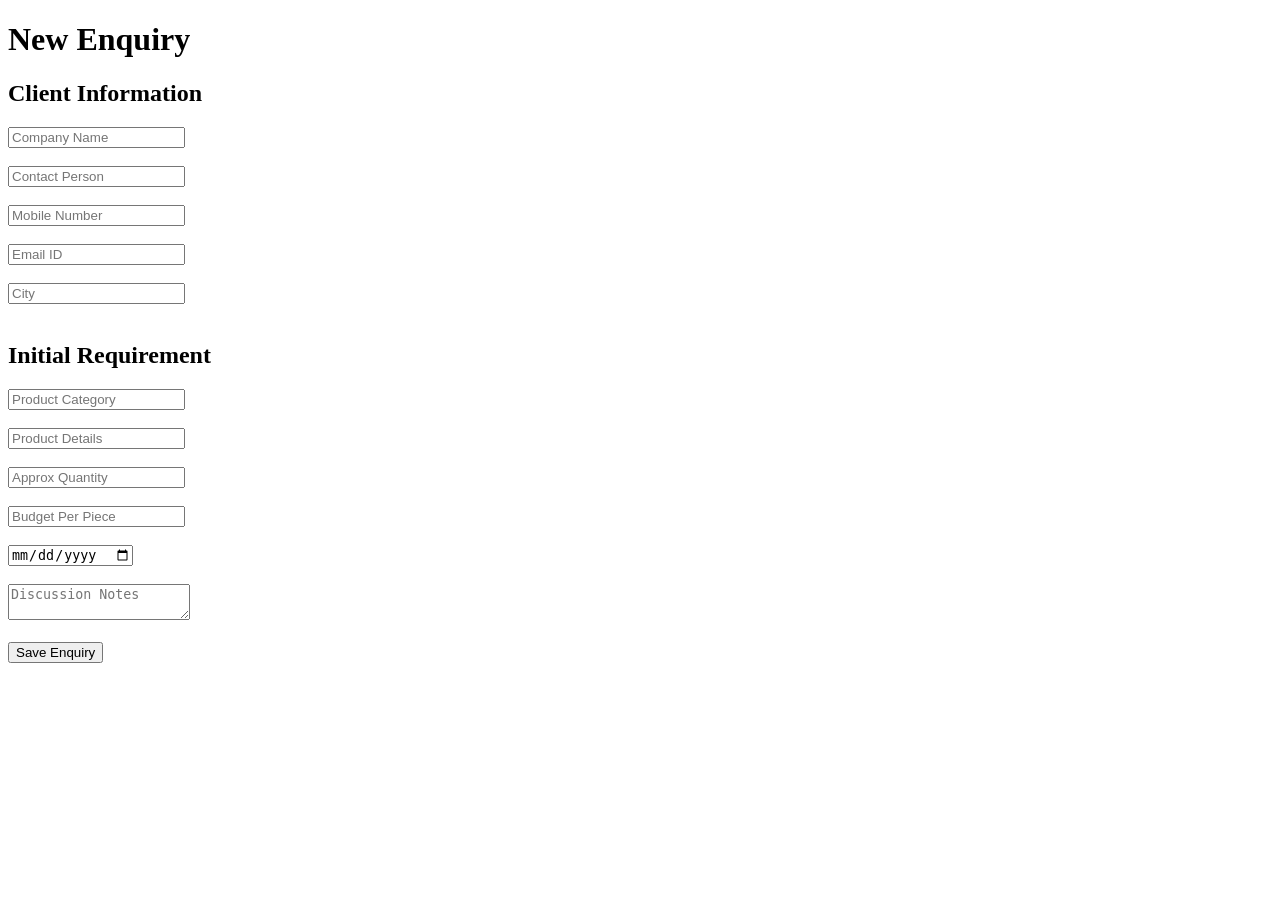
==== enquiry.html @ 35d69241 "Update enquiry.html" ====
<!DOCTYPE html>
<html>
<head>
    <title>Boxwish CRM - New Enquiry</title>
    <link rel="stylesheet" href="style.css">
</head>

<body>

<div class="container">

    <h1>New Enquiry</h1>

    <div class="card">

        <h2>Client Information</h2>

        <input type="text" placeholder="Company Name"><br><br>

        <input type="text" placeholder="Contact Person"><br><br>

        <input type="text" placeholder="Mobile Number"><br><br>

        <input type="email" placeholder="Email ID"><br><br>

        <input type="text" placeholder="City"><br><br>

    </div>

    <div class="card">

        <h2>Initial Requirement</h2>

        <input type="text" placeholder="Product Category"><br><br>

        <input type="text" placeholder="Product Details"><br><br>

        <input type="number" placeholder="Approx Quantity"><br><br>

        <input type="text" placeholder="Budget Per Piece"><br><br>

        <input type="date"><br><br>

        <textarea placeholder="Discussion Notes"></textarea><br><br>

        <button>Save Enquiry</button>

    </div>

</div>

</body>
</html>
---- style.css ----
body{}
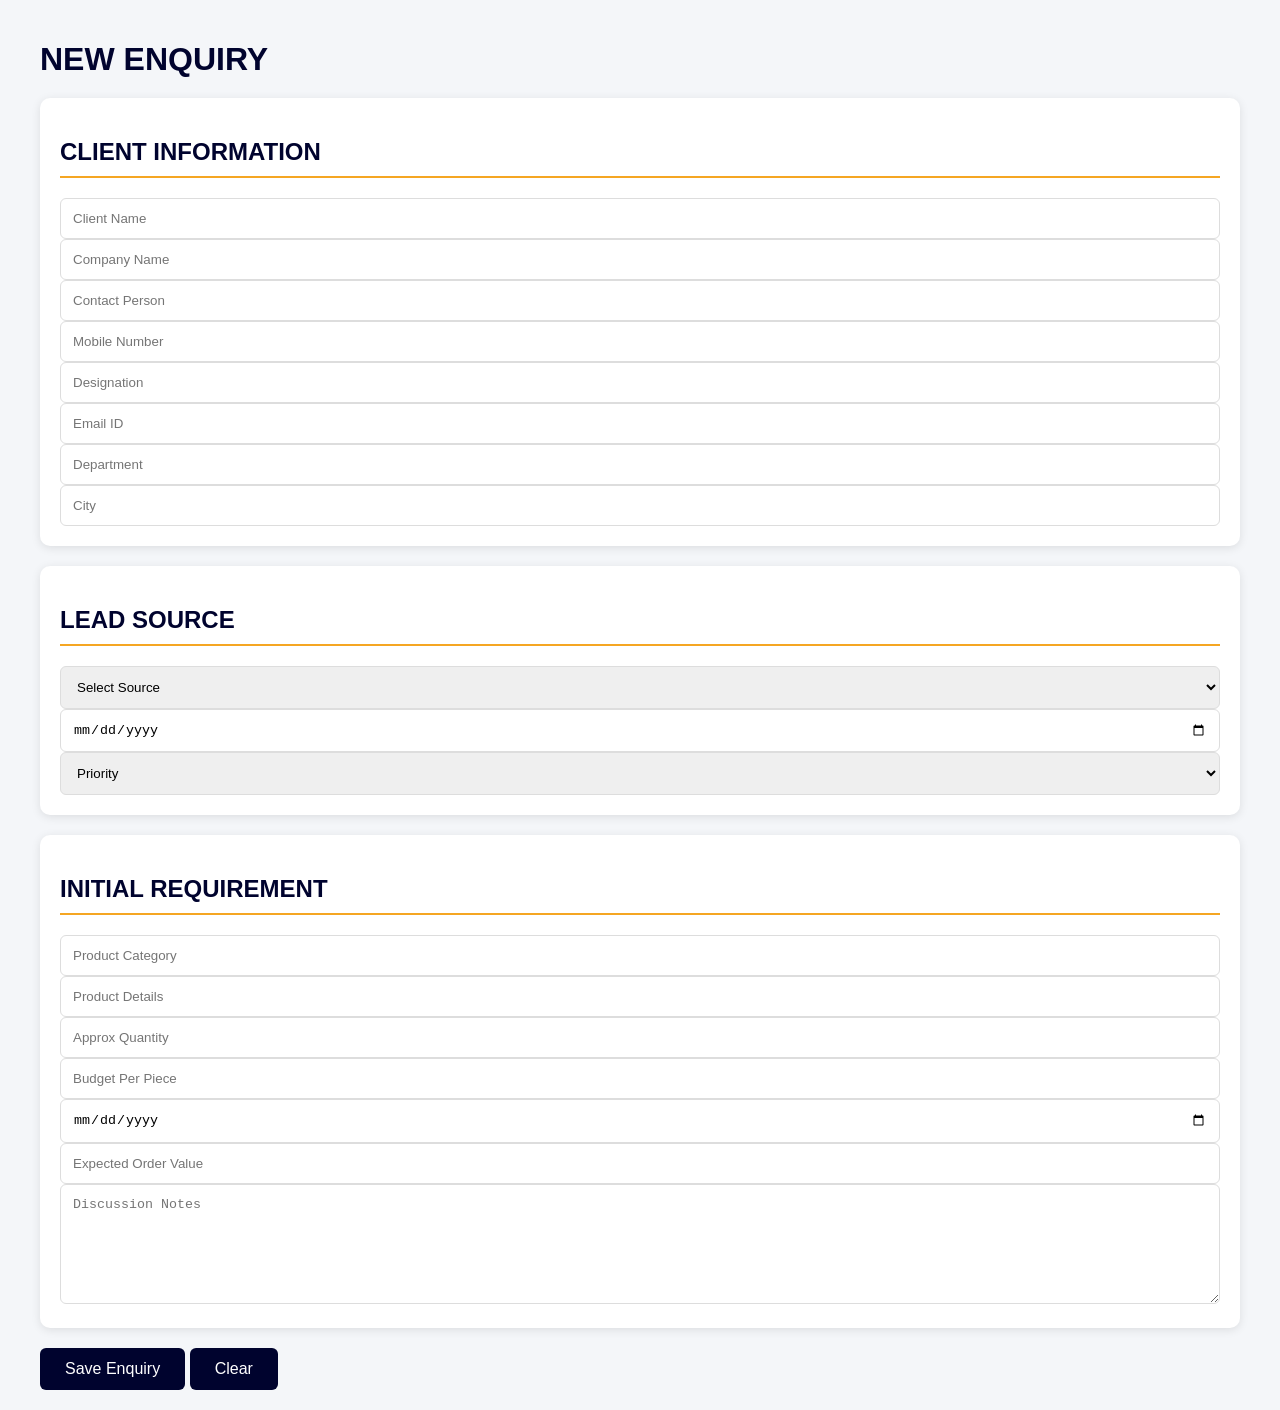
==== commit 13fbc7d4: "Update enquiry.html" ====
--- a/enquiry.html
+++ b/enquiry.html
@@ -9,41 +9,98 @@
 
 <div class="container">
 
-    <h1>New Enquiry</h1>
+    <h1>NEW ENQUIRY</h1>
+
+    <!-- CLIENT INFORMATION -->
 
     <div class="card">
 
-        <h2>Client Information</h2>
+        <h2>CLIENT INFORMATION</h2>
 
-        <input type="text" placeholder="Company Name"><br><br>
+        <div class="grid-2">
 
-        <input type="text" placeholder="Contact Person"><br><br>
+            <input type="text" placeholder="Client Name">
+            <input type="text" placeholder="Company Name">
 
-        <input type="text" placeholder="Mobile Number"><br><br>
+            <input type="text" placeholder="Contact Person">
+            <input type="text" placeholder="Mobile Number">
 
-        <input type="email" placeholder="Email ID"><br><br>
+            <input type="text" placeholder="Designation">
+            <input type="email" placeholder="Email ID">
 
-        <input type="text" placeholder="City"><br><br>
+            <input type="text" placeholder="Department">
+            <input type="text" placeholder="City">
+
+        </div>
 
     </div>
 
+    <!-- LEAD SOURCE -->
+
     <div class="card">
 
-        <h2>Initial Requirement</h2>
+        <h2>LEAD SOURCE</h2>
 
-        <input type="text" placeholder="Product Category"><br><br>
+        <div class="grid-3">
 
-        <input type="text" placeholder="Product Details"><br><br>
+            <select>
+                <option>Select Source</option>
+                <option>WhatsApp</option>
+                <option>Google</option>
+                <option>Reference</option>
+                <option>LinkedIn</option>
+                <option>Website</option>
+                <option>IndiaMart</option>
+                <option>Walk In</option>
+            </select>
 
-        <input type="number" placeholder="Approx Quantity"><br><br>
+            <input type="date">
 
-        <input type="text" placeholder="Budget Per Piece"><br><br>
+            <select>
+                <option>Priority</option>
+                <option>High</option>
+                <option>Medium</option>
+                <option>Low</option>
+            </select>
 
-        <input type="date"><br><br>
+        </div>
 
-        <textarea placeholder="Discussion Notes"></textarea><br><br>
+    </div>
 
-        <button>Save Enquiry</button>
+    <!-- INITIAL REQUIREMENT -->
+
+    <div class="card">
+
+        <h2>INITIAL REQUIREMENT</h2>
+
+        <div class="grid-2">
+
+            <input type="text" placeholder="Product Category">
+            <input type="text" placeholder="Product Details">
+
+            <input type="number" placeholder="Approx Quantity">
+            <input type="text" placeholder="Budget Per Piece">
+
+            <input type="date">
+            <input type="text" placeholder="Expected Order Value">
+
+        </div>
+
+        <textarea placeholder="Discussion Notes"></textarea>
+
+    </div>
+
+    <!-- ACTION BUTTONS -->
+
+    <div class="button-area">
+
+        <button class="save-btn">
+            Save Enquiry
+        </button>
+
+        <button class="clear-btn" type="reset">
+            Clear
+        </button>
 
     </div>
 
--- a/style.css
+++ b/style.css
@@ -1 +1,59 @@
-body{}
+body {
+    font-family: Arial, sans-serif;
+    background: #f4f6f9;
+    margin: 0;
+    padding: 20px;
+}
+
+.container {
+    max-width: 1200px;
+    margin: auto;
+}
+
+h1 {
+    color: #00032e;
+    margin-bottom: 20px;
+}
+
+.card {
+    background: white;
+    padding: 20px;
+    margin-bottom: 20px;
+    border-radius: 10px;
+    box-shadow: 0 2px 10px rgba(0,0,0,0.1);
+}
+
+h2 {
+    color: #00032e;
+    border-bottom: 2px solid #f5a623;
+    padding-bottom: 10px;
+}
+
+input,
+textarea,
+select {
+    width: 100%;
+    padding: 12px;
+    border: 1px solid #ddd;
+    border-radius: 6px;
+    box-sizing: border-box;
+}
+
+textarea {
+    height: 120px;
+}
+
+button {
+    background: #00032e;
+    color: white;
+    border: none;
+    padding: 12px 25px;
+    border-radius: 6px;
+    cursor: pointer;
+    font-size: 16px;
+}
+
+button:hover {
+    background: #f5a623;
+    color: #00032e;
+}
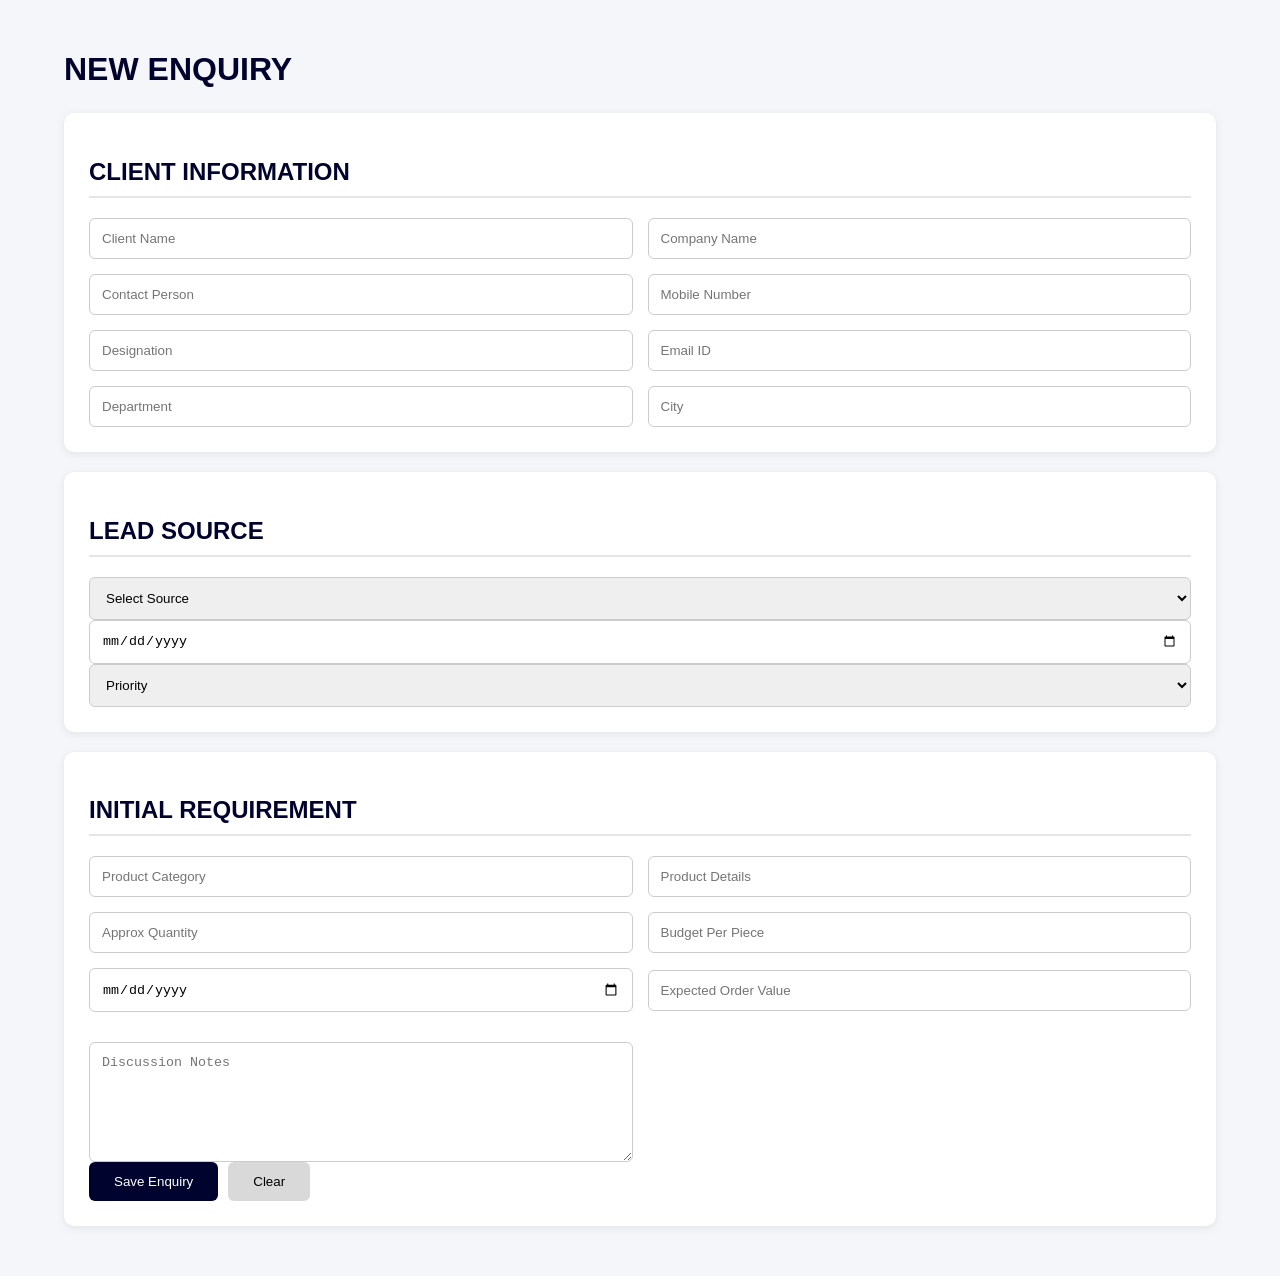
==== commit 186d5ffc: "Update enquiry.html" ====
--- a/enquiry.html
+++ b/enquiry.html
@@ -4,7 +4,48 @@
     <title>Boxwish CRM - New Enquiry</title>
     <link rel="stylesheet" href="style.css">
 </head>
+<script>
 
+const API_URL = "https://script.google.com/macros/s/AKfycbyg--nc4QfbmV4hxUFVYFSouLoqR9dfuaxiWWBGDpdQKbs0yhNWQN63gJHX2a4MDVQcSQ/exec";
+
+async function saveEnquiry() {
+
+    const data = {
+        enquiryId: "ENQ" + Date.now(),
+        clientId: "CL" + Date.now(),
+        companyName: document.getElementById("companyName")?.value || "",
+        leadSource: document.getElementById("leadSource")?.value || "",
+        priority: document.getElementById("priority")?.value || "",
+        productCategory: document.getElementById("productCategory")?.value || "",
+        productDetails: document.getElementById("productDetails")?.value || "",
+        quantity: document.getElementById("quantity")?.value || "",
+        budgetPerPiece: document.getElementById("budgetPerPiece")?.value || "",
+        expectedOrderValue: document.getElementById("expectedOrderValue")?.value || "",
+        expectedDeliveryDate: document.getElementById("expectedDeliveryDate")?.value || "",
+        brandingRequired: "",
+        brandingReferenceImages: "",
+        productReferenceImages: "",
+        discussionNotes: document.getElementById("discussionNotes")?.value || ""
+    };
+
+    try {
+
+        await fetch(API_URL,{
+            method:"POST",
+            body:JSON.stringify(data)
+        });
+
+        alert("Enquiry Saved Successfully");
+
+    } catch(error){
+
+        alert("Error Saving Enquiry");
+        console.log(error);
+
+    }
+}
+
+</script>
 <body>
 
 <div class="container">
@@ -20,7 +61,7 @@
         <div class="grid-2">
 
             <input type="text" placeholder="Client Name">
-            <input type="text" placeholder="Company Name">
+            <input type="text" id="companyName" placeholder="Company Name">
 
             <input type="text" placeholder="Contact Person">
             <input type="text" placeholder="Mobile Number">
@@ -43,7 +84,7 @@
 
         <div class="grid-3">
 
-            <select>
+            <select id="leadSource">
                 <option>Select Source</option>
                 <option>WhatsApp</option>
                 <option>Google</option>
@@ -56,7 +97,7 @@
 
             <input type="date">
 
-            <select>
+            <select id="priority">
                 <option>Priority</option>
                 <option>High</option>
                 <option>Medium</option>
@@ -75,18 +116,16 @@
 
         <div class="grid-2">
 
-            <input type="text" placeholder="Product Category">
-            <input type="text" placeholder="Product Details">
+            <input type="text" id="productCategory" placeholder="Product Category">
+<input type="text" id="productDetails" placeholder="Product Details">
 
-            <input type="number" placeholder="Approx Quantity">
-            <input type="text" placeholder="Budget Per Piece">
+<input type="number" id="quantity" placeholder="Approx Quantity">
+<input type="text" id="budgetPerPiece" placeholder="Budget Per Piece">
 
-            <input type="date">
-            <input type="text" placeholder="Expected Order Value">
+<input type="date" id="expectedDeliveryDate">
+<input type="text" id="expectedOrderValue" placeholder="Expected Order Value">
 
-        </div>
-
-        <textarea placeholder="Discussion Notes"></textarea>
+<textarea id="discussionNotes" placeholder="Discussion Notes"></textarea>
 
     </div>
 
@@ -94,8 +133,8 @@
 
     <div class="button-area">
 
-        <button class="save-btn">
-            Save Enquiry
+        <button class="save-btn" onclick="saveEnquiry()">
+    Save Enquiry
         </button>
 
         <button class="clear-btn" type="reset">
--- a/style.css
+++ b/style.css
@@ -1,59 +1,113 @@
-body {
-    font-family: Arial, sans-serif;
-    background: #f4f6f9;
-    margin: 0;
-    padding: 20px;
+body{
+    margin:0;
+    background:#f4f6f9;
+    font-family:Arial, sans-serif;
 }
 
-.container {
-    max-width: 1200px;
-    margin: auto;
+.container{
+    width:90%;
+    max-width:1200px;
+    margin:auto;
+    padding:30px;
 }
 
-h1 {
-    color: #00032e;
-    margin-bottom: 20px;
+h1{
+    color:#00032e;
+    margin-bottom:25px;
 }
 
-.card {
-    background: white;
-    padding: 20px;
-    margin-bottom: 20px;
-    border-radius: 10px;
-    box-shadow: 0 2px 10px rgba(0,0,0,0.1);
+.card{
+    background:white;
+    padding:25px;
+    margin-bottom:20px;
+    border-radius:10px;
+    box-shadow:0 2px 8px rgba(0,0,0,0.08);
 }
 
-h2 {
-    color: #00032e;
-    border-bottom: 2px solid #f5a623;
-    padding-bottom: 10px;
+.card h2{
+    color:#00032e;
+    border-bottom:2px solid #e5e5e5;
+    padding-bottom:10px;
+    margin-bottom:20px;
+}
+
+.grid-2{
+    display:grid;
+    grid-template-columns:repeat(2,1fr);
+    gap:15px;
+    align-items:center;
+}
+}
+
+.grid-3{
+    display:grid;
+    grid-template-columns:1fr 1fr 1fr;
+    gap:15px;
 }
 
 input,
-textarea,
-select {
-    width: 100%;
-    padding: 12px;
-    border: 1px solid #ddd;
-    border-radius: 6px;
-    box-sizing: border-box;
+select,
+textarea{
+    width:100%;
+    padding:12px;
+    border:1px solid #ccc;
+    border-radius:6px;
+    box-sizing:border-box;
 }
 
-textarea {
-    height: 120px;
+textarea{
+    height:120px;
+    margin-top:15px;
 }
 
-button {
-    background: #00032e;
-    color: white;
-    border: none;
-    padding: 12px 25px;
-    border-radius: 6px;
-    cursor: pointer;
-    font-size: 16px;
+.button-area{
+    display:flex;
+    gap:10px;
 }
 
-button:hover {
-    background: #f5a623;
-    color: #00032e;
+.save-btn{
+    background:#00032e;
+    color:white;
+    border:none;
+    padding:12px 25px;
+    border-radius:6px;
+    cursor:pointer;
 }
+
+.clear-btn{
+    background:#d9d9d9;
+    border:none;
+    padding:12px 25px;
+    border-radius:6px;
+    cursor:pointer;
+}
+.login-container{
+    display:flex;
+    justify-content:center;
+    align-items:center;
+    height:100vh;
+}
+
+.login-card{
+    background:white;
+    width:350px;
+    padding:30px;
+    border-radius:10px;
+    box-shadow:0 2px 10px rgba(0,0,0,0.15);
+    text-align:center;
+}
+
+.login-card input{
+    margin-bottom:15px;
+}
+
+.login-card button{
+    width:100%;
+    background:#00032e;
+    color:white;
+    border:none;
+    padding:12px;
+    border-radius:6px;
+    cursor:pointer;
+}
+
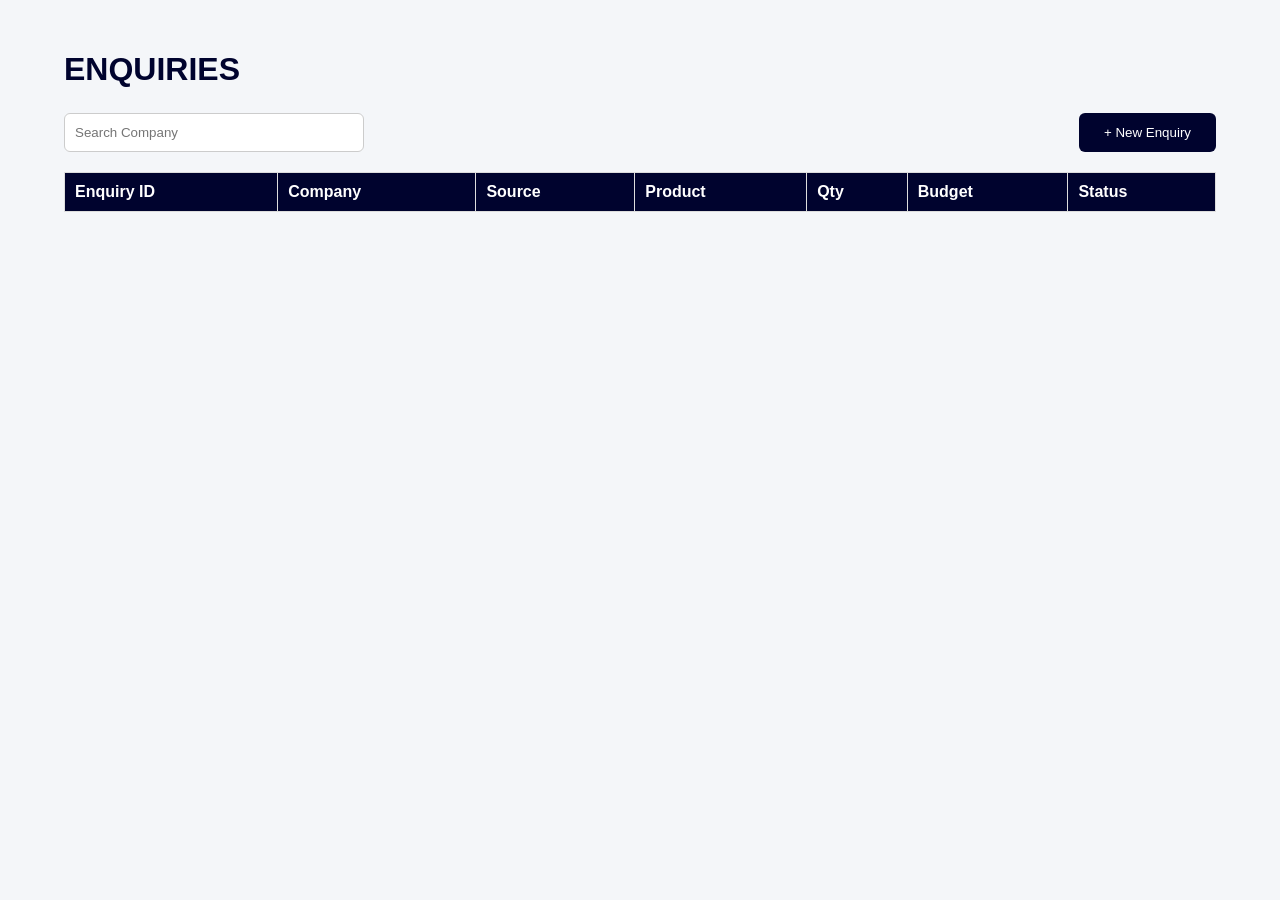
==== commit 086817a4: "Update enquiry.html" ====
--- a/enquiry.html
+++ b/enquiry.html
@@ -1,149 +1,156 @@
 <!DOCTYPE html>
 <html>
 <head>
-    <title>Boxwish CRM - New Enquiry</title>
+    <title>Boxwish CRM - Enquiries</title>
     <link rel="stylesheet" href="style.css">
+
+    <style>
+
+        table{
+            width:100%;
+            border-collapse:collapse;
+            background:white;
+        }
+
+        th,td{
+            border:1px solid #ddd;
+            padding:10px;
+            text-align:left;
+        }
+
+        th{
+            background:#00032e;
+            color:white;
+        }
+
+        .top-bar{
+            display:flex;
+            justify-content:space-between;
+            margin-bottom:20px;
+        }
+
+        input{
+            padding:10px;
+            width:300px;
+        }
+
+    </style>
+
 </head>
-<script>
 
-const API_URL = "https://script.google.com/macros/s/AKfycbyg--nc4QfbmV4hxUFVYFSouLoqR9dfuaxiWWBGDpdQKbs0yhNWQN63gJHX2a4MDVQcSQ/exec";
-
-async function saveEnquiry() {
-
-    const data = {
-        enquiryId: "ENQ" + Date.now(),
-        clientId: "CL" + Date.now(),
-        companyName: document.getElementById("companyName")?.value || "",
-        leadSource: document.getElementById("leadSource")?.value || "",
-        priority: document.getElementById("priority")?.value || "",
-        productCategory: document.getElementById("productCategory")?.value || "",
-        productDetails: document.getElementById("productDetails")?.value || "",
-        quantity: document.getElementById("quantity")?.value || "",
-        budgetPerPiece: document.getElementById("budgetPerPiece")?.value || "",
-        expectedOrderValue: document.getElementById("expectedOrderValue")?.value || "",
-        expectedDeliveryDate: document.getElementById("expectedDeliveryDate")?.value || "",
-        brandingRequired: "",
-        brandingReferenceImages: "",
-        productReferenceImages: "",
-        discussionNotes: document.getElementById("discussionNotes")?.value || ""
-    };
-
-    try {
-
-        await fetch(API_URL,{
-            method:"POST",
-            body:JSON.stringify(data)
-        });
-
-        alert("Enquiry Saved Successfully");
-
-    } catch(error){
-
-        alert("Error Saving Enquiry");
-        console.log(error);
-
-    }
-}
-
-</script>
 <body>
 
 <div class="container">
 
-    <h1>NEW ENQUIRY</h1>
+    <h1>ENQUIRIES</h1>
 
-    <!-- CLIENT INFORMATION -->
+    <div class="top-bar">
 
-    <div class="card">
+        <input
+            type="text"
+            id="searchBox"
+            placeholder="Search Company"
+            onkeyup="filterTable()">
 
-        <h2>CLIENT INFORMATION</h2>
-
-        <div class="grid-2">
-
-            <input type="text" placeholder="Client Name">
-            <input type="text" id="companyName" placeholder="Company Name">
-
-            <input type="text" placeholder="Contact Person">
-            <input type="text" placeholder="Mobile Number">
-
-            <input type="text" placeholder="Designation">
-            <input type="email" placeholder="Email ID">
-
-            <input type="text" placeholder="Department">
-            <input type="text" placeholder="City">
-
-        </div>
+        <a href="enquiry.html">
+            <button class="save-btn">
+                + New Enquiry
+            </button>
+        </a>
 
     </div>
 
-    <!-- LEAD SOURCE -->
+    <table id="enquiryTable">
 
-    <div class="card">
+        <thead>
 
-        <h2>LEAD SOURCE</h2>
+            <tr>
+                <th>Enquiry ID</th>
+                <th>Company</th>
+                <th>Source</th>
+                <th>Product</th>
+                <th>Qty</th>
+                <th>Budget</th>
+                <th>Status</th>
+            </tr>
 
-        <div class="grid-3">
+        </thead>
 
-            <select id="leadSource">
-                <option>Select Source</option>
-                <option>WhatsApp</option>
-                <option>Google</option>
-                <option>Reference</option>
-                <option>LinkedIn</option>
-                <option>Website</option>
-                <option>IndiaMart</option>
-                <option>Walk In</option>
-            </select>
+        <tbody id="tableBody">
 
-            <input type="date">
+        </tbody>
 
-            <select id="priority">
-                <option>Priority</option>
-                <option>High</option>
-                <option>Medium</option>
-                <option>Low</option>
-            </select>
-
-        </div>
-
-    </div>
-
-    <!-- INITIAL REQUIREMENT -->
-
-    <div class="card">
-
-        <h2>INITIAL REQUIREMENT</h2>
-
-        <div class="grid-2">
-
-            <input type="text" id="productCategory" placeholder="Product Category">
-<input type="text" id="productDetails" placeholder="Product Details">
-
-<input type="number" id="quantity" placeholder="Approx Quantity">
-<input type="text" id="budgetPerPiece" placeholder="Budget Per Piece">
-
-<input type="date" id="expectedDeliveryDate">
-<input type="text" id="expectedOrderValue" placeholder="Expected Order Value">
-
-<textarea id="discussionNotes" placeholder="Discussion Notes"></textarea>
-
-    </div>
-
-    <!-- ACTION BUTTONS -->
-
-    <div class="button-area">
-
-        <button class="save-btn" onclick="saveEnquiry()">
-    Save Enquiry
-        </button>
-
-        <button class="clear-btn" type="reset">
-            Clear
-        </button>
-
-    </div>
+    </table>
 
 </div>
 
+<script>
+
+const API_URL =
+"https://script.google.com/macros/s/AKfycbyg--nc4QfbmV4hxUFVYFSouLoqR9dfuaxiWWBGDpdQKbs0yhNWQN63gJHX2a4MDVQcSQ/exec?action=getEnquiries";
+
+async function loadEnquiries(){
+
+    try{
+
+        const response = await fetch(API_URL);
+        const data = await response.json();
+
+        let html = "";
+
+        for(let i=1;i<data.length;i++){
+
+            html += `
+            <tr>
+                <td>${data[i][0]}</td>
+                <td>${data[i][2]}</td>
+                <td>${data[i][3]}</td>
+                <td>${data[i][5]}</td>
+                <td>${data[i][7]}</td>
+                <td>${data[i][8]}</td>
+                <td>${data[i][16]}</td>
+            </tr>
+            `;
+        }
+
+        document.getElementById("tableBody").innerHTML = html;
+
+    }catch(error){
+
+        console.log(error);
+        alert("Unable to load enquiries");
+
+    }
+
+}
+
+function filterTable(){
+
+    let filter =
+    document.getElementById("searchBox")
+    .value
+    .toUpperCase();
+
+    let tr =
+    document.querySelectorAll("#tableBody tr");
+
+    tr.forEach(row => {
+
+        let txt =
+        row.textContent || row.innerText;
+
+        row.style.display =
+        txt.toUpperCase().includes(filter)
+        ? ""
+        : "none";
+
+    });
+
+}
+
+loadEnquiries();
+
+</script>
+
 </body>
 </html>
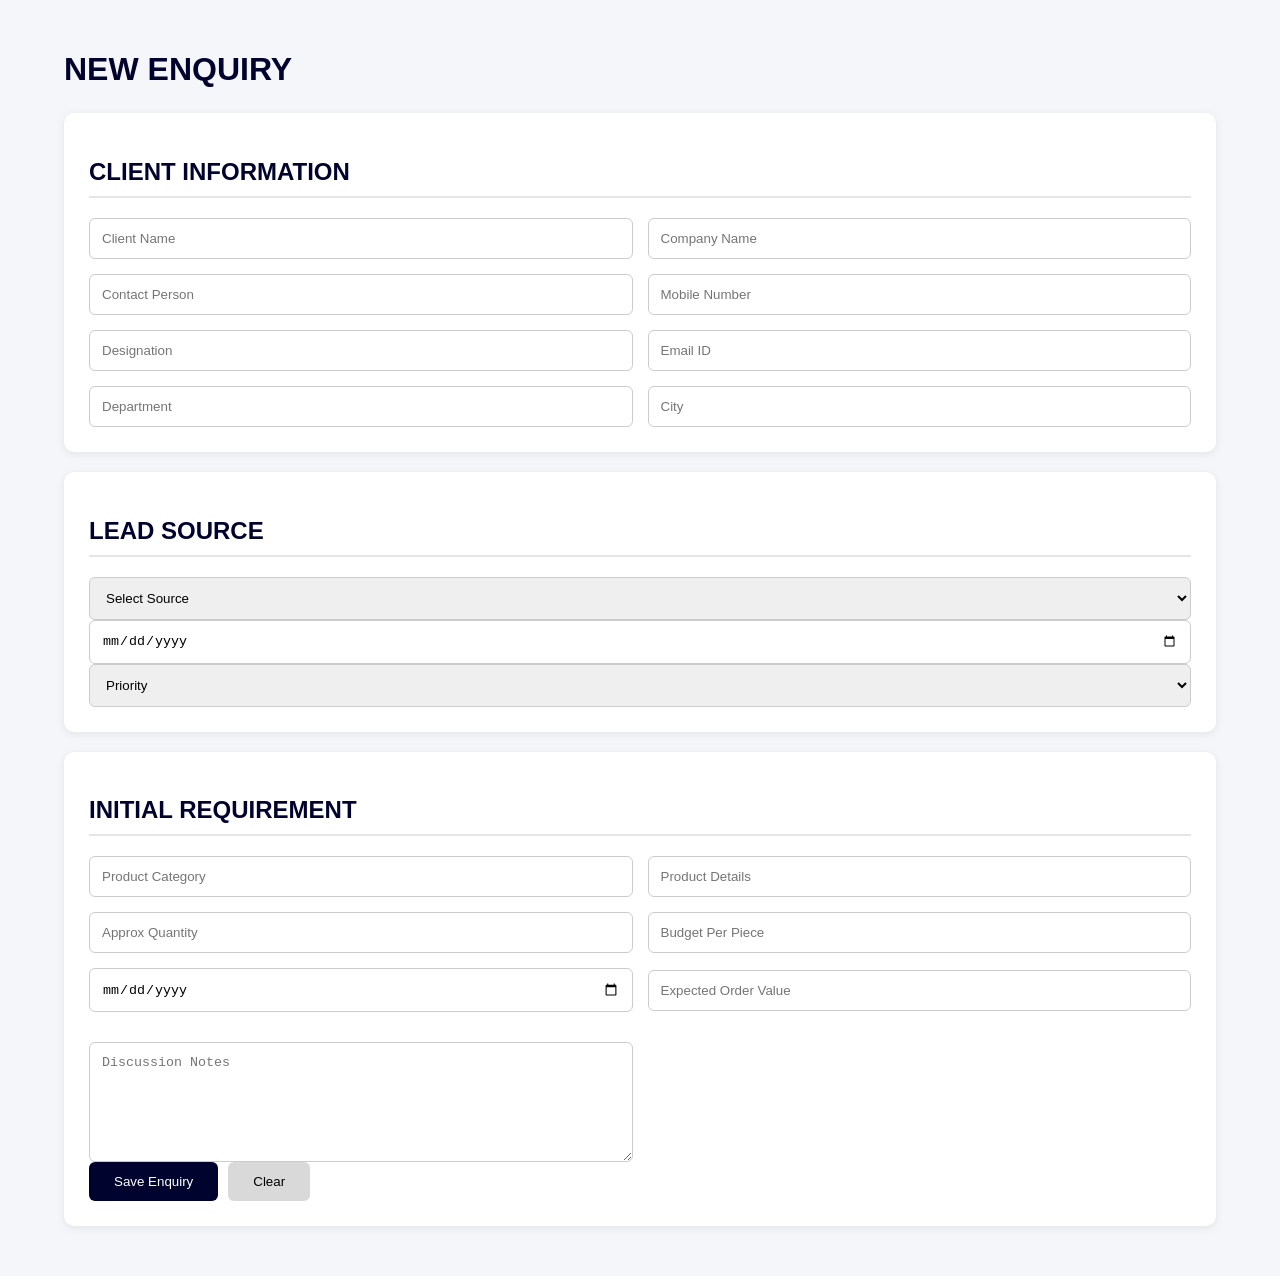
==== commit b53d6588: "Update enquiry.html" ====
--- a/enquiry.html
+++ b/enquiry.html
@@ -1,156 +1,153 @@
 <!DOCTYPE html>
 <html>
 <head>
-    <title>Boxwish CRM - Enquiries</title>
+    <title>Boxwish CRM - New Enquiry</title>
     <link rel="stylesheet" href="style.css">
+</head>
+<script>
 
-    <style>
+const API_URL = "https://script.google.com/macros/s/AKfycbyg--nc4QfbmV4hxUFVYFSouLoqR9dfuaxiWWBGDpdQKbs0yhNWQN63gJHX2a4MDVQcSQ/exec";
 
-        table{
-            width:100%;
-            border-collapse:collapse;
-            background:white;
-        }
+async function saveEnquiry() {
 
-        th,td{
-            border:1px solid #ddd;
-            padding:10px;
-            text-align:left;
-        }
+    const data = {
+        enquiryId: "ENQ" + Date.now(),
+        clientId: "CL" + Date.now(),
+        companyName: document.getElementById("companyName")?.value || "",
+        leadSource: document.getElementById("leadSource")?.value || "",
+        priority: document.getElementById("priority")?.value || "",
+        productCategory: document.getElementById("productCategory")?.value || "",
+        productDetails: document.getElementById("productDetails")?.value || "",
+        quantity: document.getElementById("quantity")?.value || "",
+        budgetPerPiece: document.getElementById("budgetPerPiece")?.value || "",
+        expectedOrderValue: document.getElementById("expectedOrderValue")?.value || "",
+        expectedDeliveryDate: document.getElementById("expectedDeliveryDate")?.value || "",
+        brandingRequired: "",
+        brandingReferenceImages: "",
+        productReferenceImages: "",
+        discussionNotes: document.getElementById("discussionNotes")?.value || ""
+    };
 
-        th{
-            background:#00032e;
-            color:white;
-        }
+    try {
 
-        .top-bar{
-            display:flex;
-            justify-content:space-between;
-            margin-bottom:20px;
-        }
+    console.log(data);
 
-        input{
-            padding:10px;
-            width:300px;
-        }
+    const response = await fetch(API_URL,{
+        method:"POST",
+        body:JSON.stringify(data)
+    });
 
-    </style>
+    alert("API Called Successfully");
 
-</head>
+    console.log(await response.text());
 
+    } catch(error){
+
+        alert("Error Saving Enquiry");
+        console.log(error);
+
+    }
+}
+
+</script>
 <body>
 
 <div class="container">
 
-    <h1>ENQUIRIES</h1>
+    <h1>NEW ENQUIRY</h1>
 
-    <div class="top-bar">
+    <!-- CLIENT INFORMATION -->
 
-        <input
-            type="text"
-            id="searchBox"
-            placeholder="Search Company"
-            onkeyup="filterTable()">
+    <div class="card">
 
-        <a href="enquiry.html">
-            <button class="save-btn">
-                + New Enquiry
-            </button>
-        </a>
+        <h2>CLIENT INFORMATION</h2>
+
+        <div class="grid-2">
+
+            <input type="text" placeholder="Client Name">
+            <input type="text" id="companyName" placeholder="Company Name">
+
+            <input type="text" placeholder="Contact Person">
+            <input type="text" placeholder="Mobile Number">
+
+            <input type="text" placeholder="Designation">
+            <input type="email" placeholder="Email ID">
+
+            <input type="text" placeholder="Department">
+            <input type="text" placeholder="City">
+
+        </div>
 
     </div>
 
-    <table id="enquiryTable">
+    <!-- LEAD SOURCE -->
 
-        <thead>
+    <div class="card">
 
-            <tr>
-                <th>Enquiry ID</th>
-                <th>Company</th>
-                <th>Source</th>
-                <th>Product</th>
-                <th>Qty</th>
-                <th>Budget</th>
-                <th>Status</th>
-            </tr>
+        <h2>LEAD SOURCE</h2>
 
-        </thead>
+        <div class="grid-3">
 
-        <tbody id="tableBody">
+            <select id="leadSource">
+                <option>Select Source</option>
+                <option>WhatsApp</option>
+                <option>Google</option>
+                <option>Reference</option>
+                <option>LinkedIn</option>
+                <option>Website</option>
+                <option>IndiaMart</option>
+                <option>Walk In</option>
+            </select>
 
-        </tbody>
+            <input type="date">
 
-    </table>
+            <select id="priority">
+                <option>Priority</option>
+                <option>High</option>
+                <option>Medium</option>
+                <option>Low</option>
+            </select>
+
+        </div>
+
+    </div>
+
+    <!-- INITIAL REQUIREMENT -->
+
+    <div class="card">
+
+        <h2>INITIAL REQUIREMENT</h2>
+
+        <div class="grid-2">
+
+            <input type="text" id="productCategory" placeholder="Product Category">
+<input type="text" id="productDetails" placeholder="Product Details">
+
+<input type="number" id="quantity" placeholder="Approx Quantity">
+<input type="text" id="budgetPerPiece" placeholder="Budget Per Piece">
+
+<input type="date" id="expectedDeliveryDate">
+<input type="text" id="expectedOrderValue" placeholder="Expected Order Value">
+
+<textarea id="discussionNotes" placeholder="Discussion Notes"></textarea>
+
+    </div>
+
+    <!-- ACTION BUTTONS -->
+
+    <div class="button-area">
+
+        <button class="save-btn" onclick="saveEnquiry()">
+    Save Enquiry
+</button>
+
+        <button class="clear-btn" type="reset">
+            Clear
+        </button>
+
+    </div>
 
 </div>
 
-<script>
-
-const API_URL =
-"https://script.google.com/macros/s/AKfycbyg--nc4QfbmV4hxUFVYFSouLoqR9dfuaxiWWBGDpdQKbs0yhNWQN63gJHX2a4MDVQcSQ/exec?action=getEnquiries";
-
-async function loadEnquiries(){
-
-    try{
-
-        const response = await fetch(API_URL);
-        const data = await response.json();
-
-        let html = "";
-
-        for(let i=1;i<data.length;i++){
-
-            html += `
-            <tr>
-                <td>${data[i][0]}</td>
-                <td>${data[i][2]}</td>
-                <td>${data[i][3]}</td>
-                <td>${data[i][5]}</td>
-                <td>${data[i][7]}</td>
-                <td>${data[i][8]}</td>
-                <td>${data[i][16]}</td>
-            </tr>
-            `;
-        }
-
-        document.getElementById("tableBody").innerHTML = html;
-
-    }catch(error){
-
-        console.log(error);
-        alert("Unable to load enquiries");
-
-    }
-
-}
-
-function filterTable(){
-
-    let filter =
-    document.getElementById("searchBox")
-    .value
-    .toUpperCase();
-
-    let tr =
-    document.querySelectorAll("#tableBody tr");
-
-    tr.forEach(row => {
-
-        let txt =
-        row.textContent || row.innerText;
-
-        row.style.display =
-        txt.toUpperCase().includes(filter)
-        ? ""
-        : "none";
-
-    });
-
-}
-
-loadEnquiries();
-
-</script>
-
 </body>
 </html>
